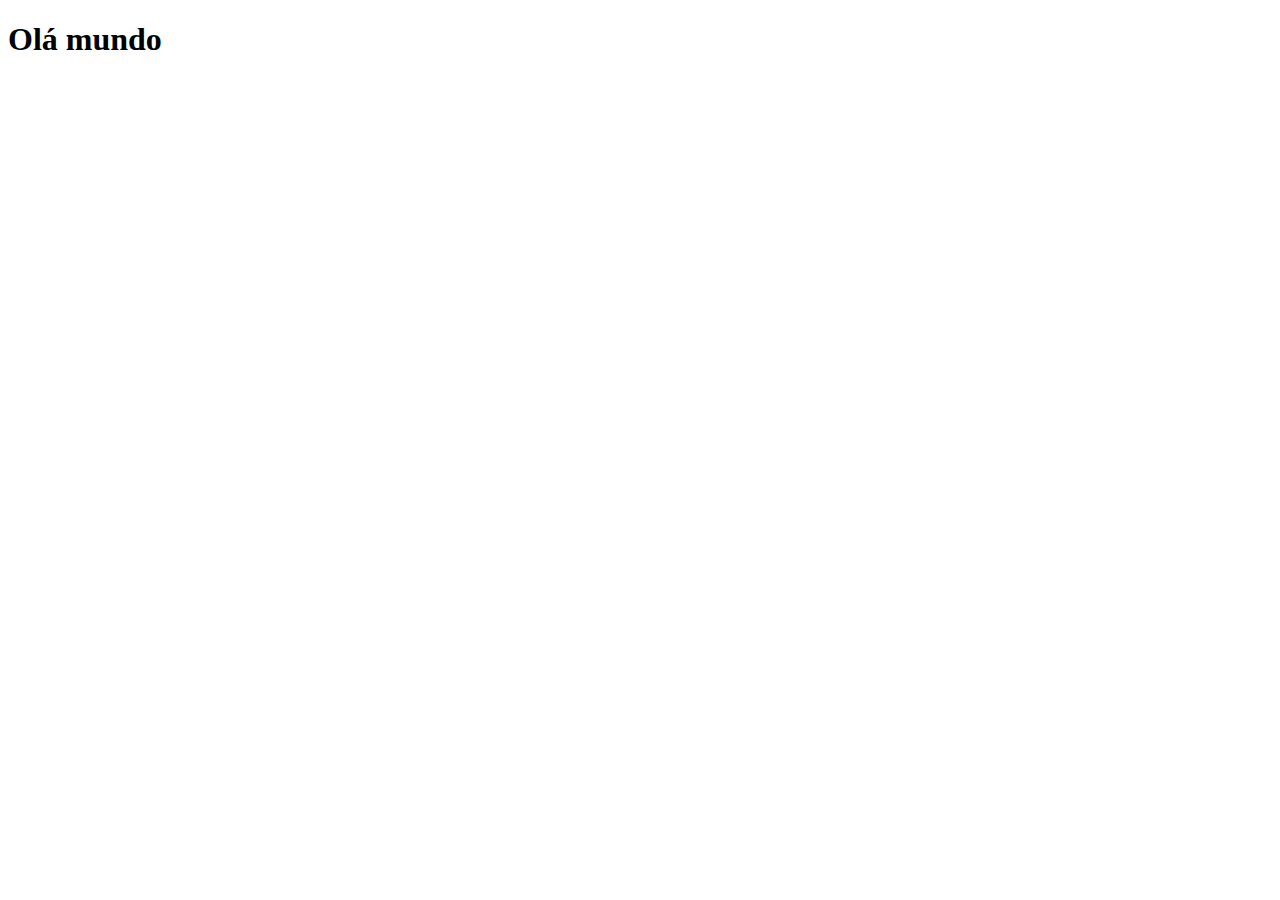
==== index.html @ b8df3db6 "Criei a pag principal" ====
<!DOCTYPE html>
<html lang="pt-br">
<head>
    <meta charset="UTF-8">
    <meta name="viewport" content="width=device-width, initial-scale=1.0">
    <link rel="shortcut icon" href="favicon.ico" type="image/x-icon">
    <title>Projeto Redes sociais</title>
</head>
<body>
    <h1>Olá mundo</h1>
</body>
</html>
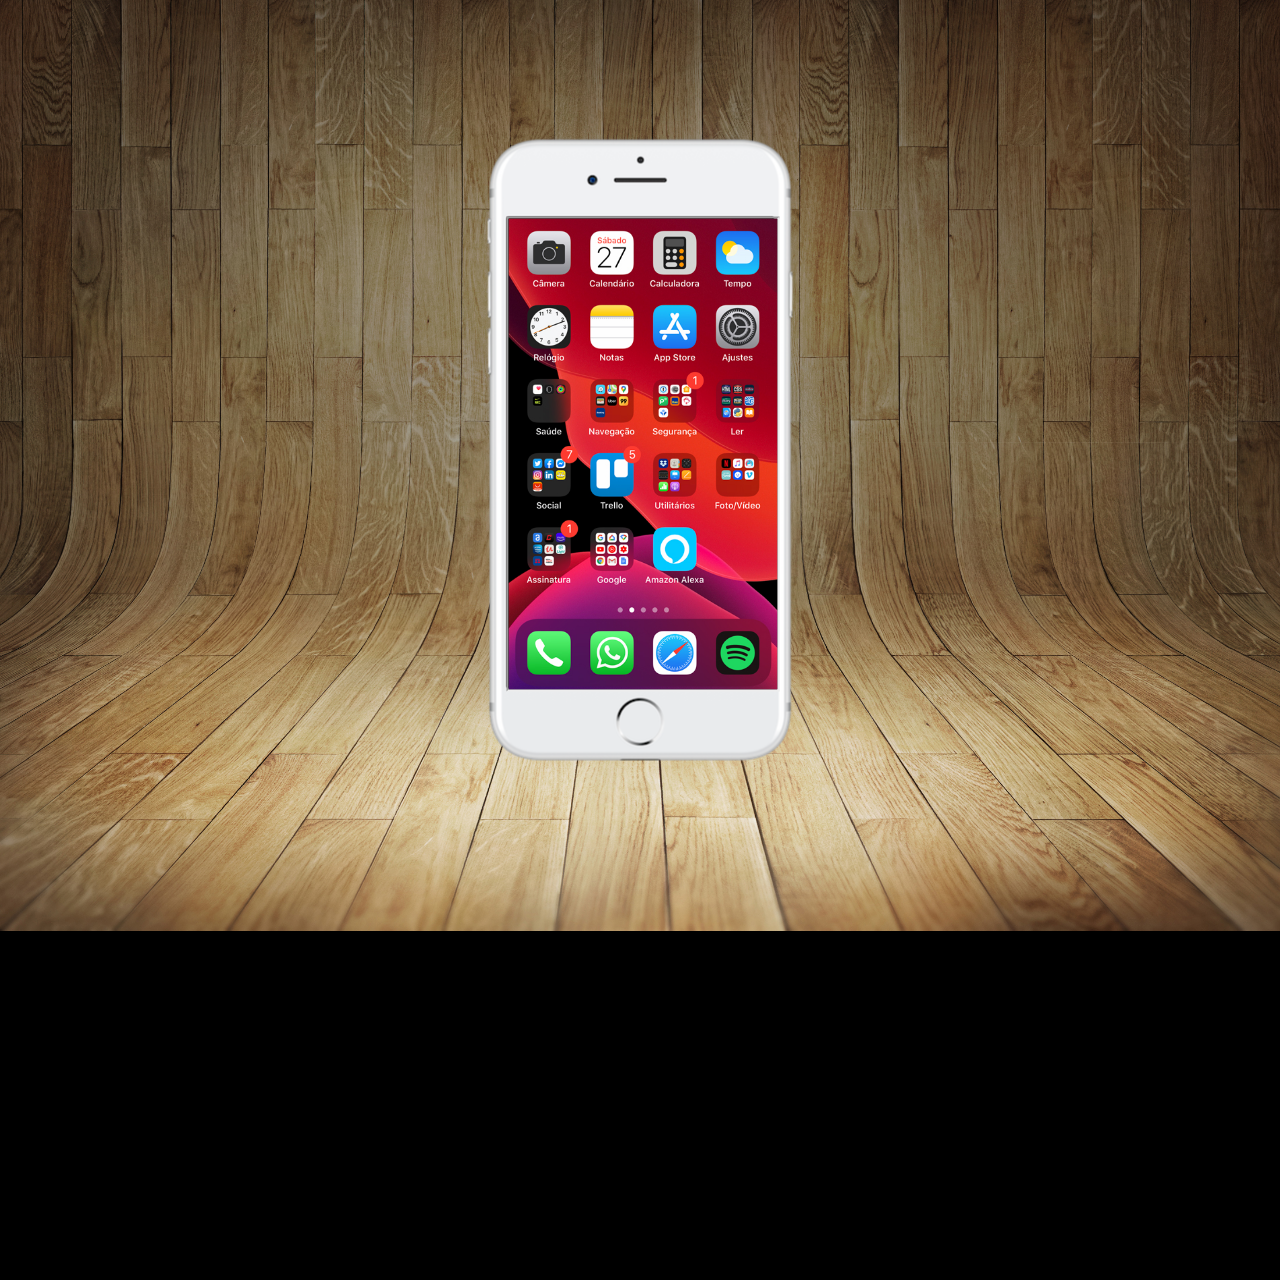
==== commit a1f314b5: "criei a tela home" ====
--- a/index.html
+++ b/index.html
@@ -4,9 +4,18 @@
     <meta charset="UTF-8">
     <meta name="viewport" content="width=device-width, initial-scale=1.0">
     <link rel="shortcut icon" href="favicon.ico" type="image/x-icon">
+    <link rel="stylesheet" href="estilos/style.css">
     <title>Projeto Redes sociais</title>
 </head>
 <body>
-    <h1>Olá mundo</h1>
+    <main>
+        <section id="telefone">
+           <iframe src="home.html" name="tela" id="tela" frameboarder"0"></iframe>
+
+        </section>
+        <section id="redes sociais">
+
+        </section>
+    </main>
 </body>
 </html>--- a/estilos/style.css
+++ b/estilos/style.css
@@ -0,0 +1,43 @@
+@charset "UTF-8";
+
+* {
+    margin: 0px;
+    padding: 0px;
+    font-family: Arial, Helvetica, sans-serif;
+}
+
+html, body {
+    height: 100vw;
+    width: 100vw;
+    background-color: black;
+}
+
+body {
+    background: url('../imagens/fundo-madeira.jpg') no-repeat top center;
+    background-size: cover;
+    background-attachment: fixed;
+}
+
+main {
+   position: relative;
+   height: 100vh;
+}
+
+section#telefone {
+    position: absolute;
+    top: 50%;
+    left: 50%;
+    transform: translate(-50%, -50%);
+
+    height: 627px;
+    width: 311px;
+    background: url('../imagens/frame-iphone.png') no-repeat;
+}
+
+iframe#tela {
+    position: relative;
+    top: 80px;
+    left: 22px;
+    width: 269px;
+    height: 471px;
+}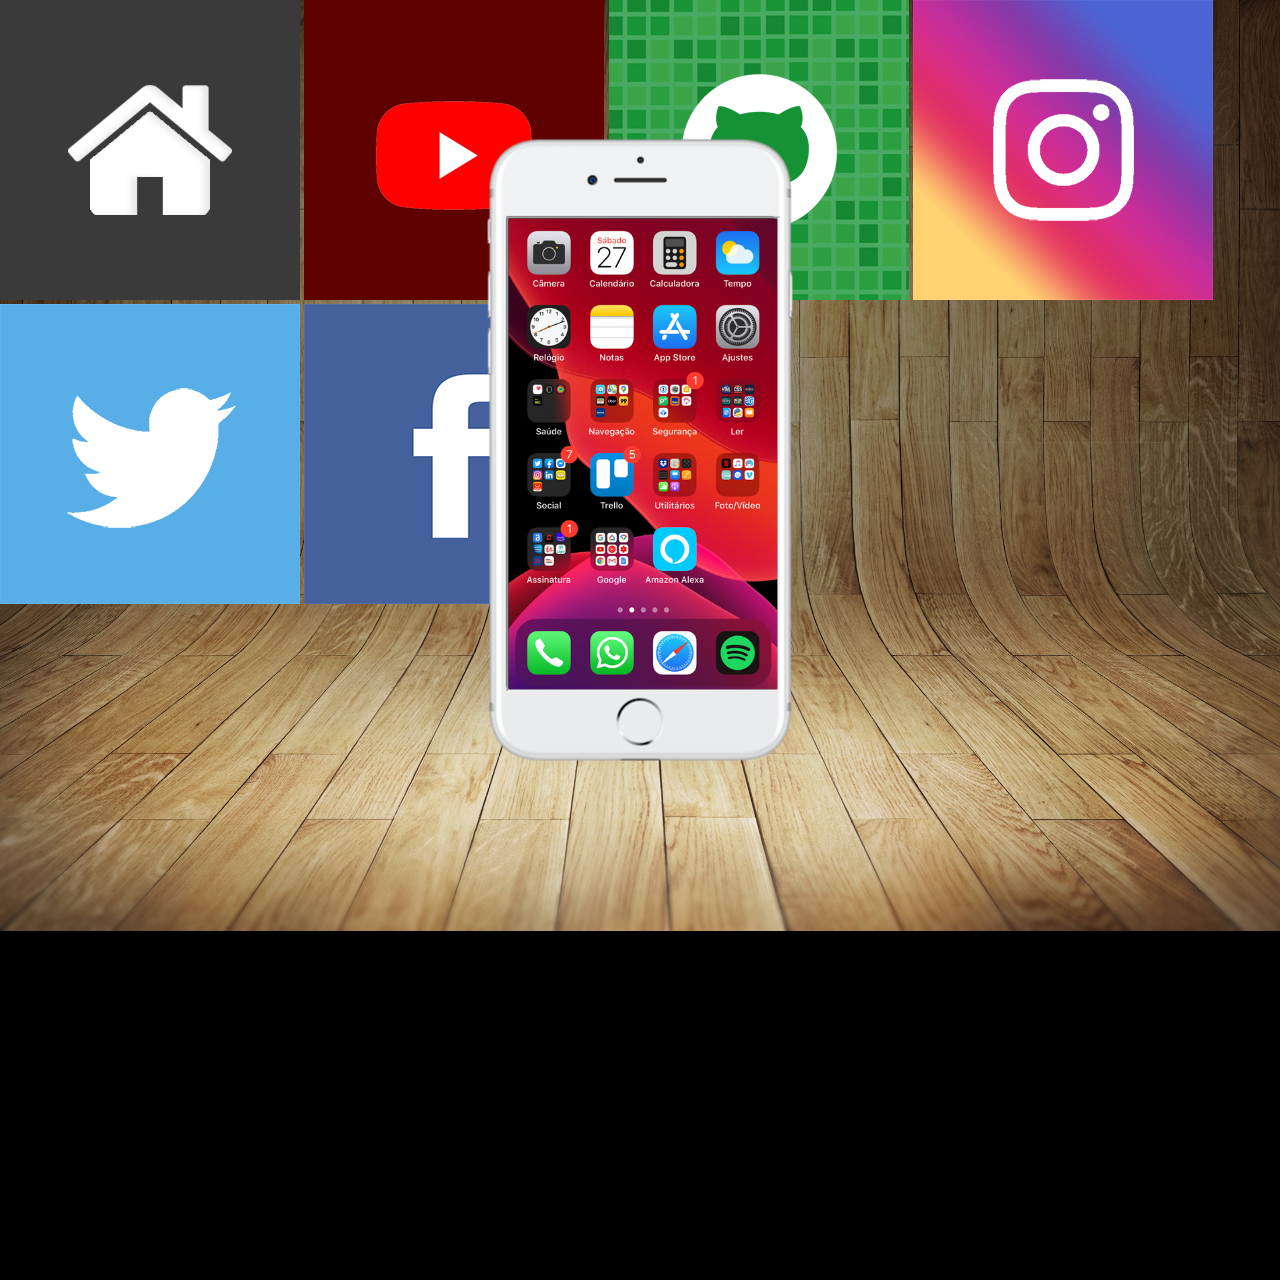
==== commit e1742aeb: "atualizei projeto android" ====
--- a/index.html
+++ b/index.html
@@ -14,6 +14,12 @@
 
         </section>
         <section id="redes sociais">
+            <a href="#" target="tela"> <img src="imagens/logo-home.jpg" alt="home"></a>
+            <a href="#" target="tela"><img src="imagens/logo-youtube.jpg" alt="youtube"></a>
+            <a href="#" target="tela"><img src="imagens/logo-github.jpg" alt="github"></a>
+            <a href="#" target="tela"><img src="imagens/logo-instagram.jpg" alt="instagran"></a>
+            <a href="#" target="tela"><img src="imagens/logo-twitter.jpg" alt="twiter"></a>
+            <a href="#" target="tela"><img src="imagens/logo-facebook.jpg" alt="logo-facebook"></a>
 
         </section>
     </main>
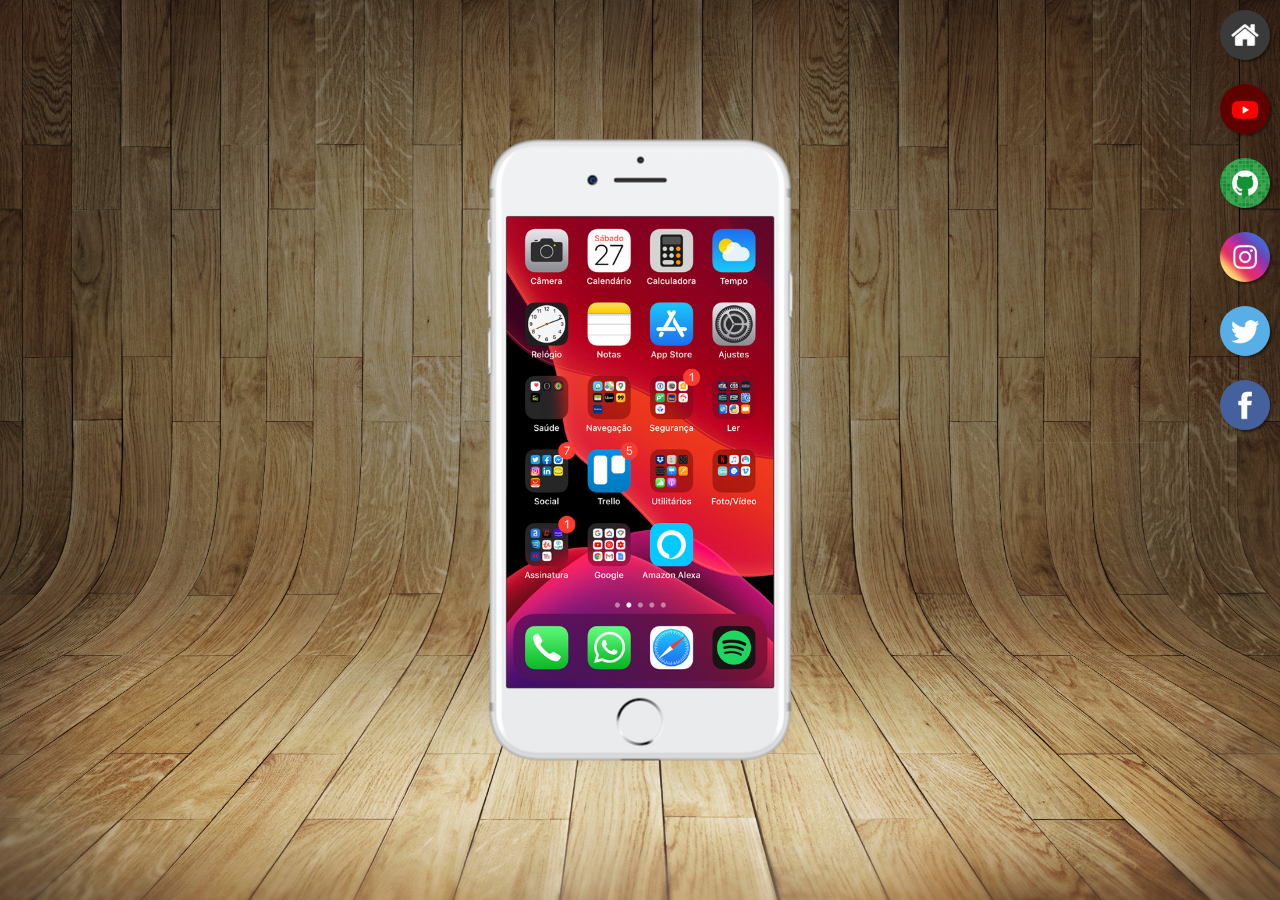
==== commit 5727ece8: "atualizei meu projeto rede-social" ====
--- a/index.html
+++ b/index.html
@@ -3,24 +3,23 @@
 <head>
     <meta charset="UTF-8">
     <meta name="viewport" content="width=device-width, initial-scale=1.0">
-    <link rel="shortcut icon" href="favicon.ico" type="image/x-icon">
     <link rel="stylesheet" href="estilos/style.css">
-    <title>Projeto Redes sociais</title>
+    <title>Projeto Redes Sociais</title>
 </head>
 <body>
     <main>
         <section id="telefone">
-           <iframe src="home.html" name="tela" id="tela" frameboarder"0"></iframe>
-
+            <iframe src="home.html" name="tela" id="tela" frameborder="0">
+                seu navegador nao é compativel com isso.
+            </iframe>
         </section>
-        <section id="redes sociais">
-            <a href="#" target="tela"> <img src="imagens/logo-home.jpg" alt="home"></a>
-            <a href="#" target="tela"><img src="imagens/logo-youtube.jpg" alt="youtube"></a>
-            <a href="#" target="tela"><img src="imagens/logo-github.jpg" alt="github"></a>
-            <a href="#" target="tela"><img src="imagens/logo-instagram.jpg" alt="instagran"></a>
-            <a href="#" target="tela"><img src="imagens/logo-twitter.jpg" alt="twiter"></a>
-            <a href="#" target="tela"><img src="imagens/logo-facebook.jpg" alt="logo-facebook"></a>
-
+        <section id="redes-sociais">
+            <a href="home.html" target="tela"><img src="imagens/logo-home.jpg" alt="home"></a><br>
+            <a href="youtube.html" target="tela"><img src="imagens/logo-youtube.jpg" alt="Youtube"></a><br>
+            <a href="github.html" target="tela"><img src="imagens/logo-github.jpg" alt="github"></a><br>
+            <a href="instagran.html" target="tela"><img src="imagens/logo-instagram.jpg" alt="instagran"></a><br>
+            <a href="#" target="tela"><img src="imagens/logo-twitter.jpg" alt="twitter"></a><br>
+            <a href="facebook.html" target="tela"><img src="imagens/logo-facebook.jpg" alt="facebook"></a>
         </section>
     </main>
 </body>
--- a/estilos/style.css
+++ b/estilos/style.css
@@ -1,4 +1,5 @@
 @charset "UTF-8";
+
 
 * {
     margin: 0px;
@@ -7,7 +8,7 @@
 }
 
 html, body {
-    height: 100vw;
+    height: 100vh;
     width: 100vw;
     background-color: black;
 }
@@ -19,8 +20,8 @@
 }
 
 main {
-   position: relative;
-   height: 100vh;
+    position: relative;
+    height: 100vh;
 }
 
 section#telefone {
@@ -38,6 +39,25 @@
     position: relative;
     top: 80px;
     left: 22px;
-    width: 269px;
+    width: 267px;
     height: 471px;
+}
+section#redes-sociais {
+    text-align: right;
+}
+
+
+section#redes-sociais img {
+    width: 50px;
+    margin: 10px;
+    border-radius: 50%;
+    box-shadow: 2px 2px 2px rgba(0, 0, 0, 0.400);
+    box-sizing: border-box;
+}
+
+section#redes-sociais img:hover {
+    border: 2px solid rgba(255, 255, 255, 0.637);
+    transform: translate(-3px, -3px);
+    box-shadow: 5px 5px 10px rgba(0, 0, 0, 0.623);
+    transition: transform 0.3s, border 1s;
 }